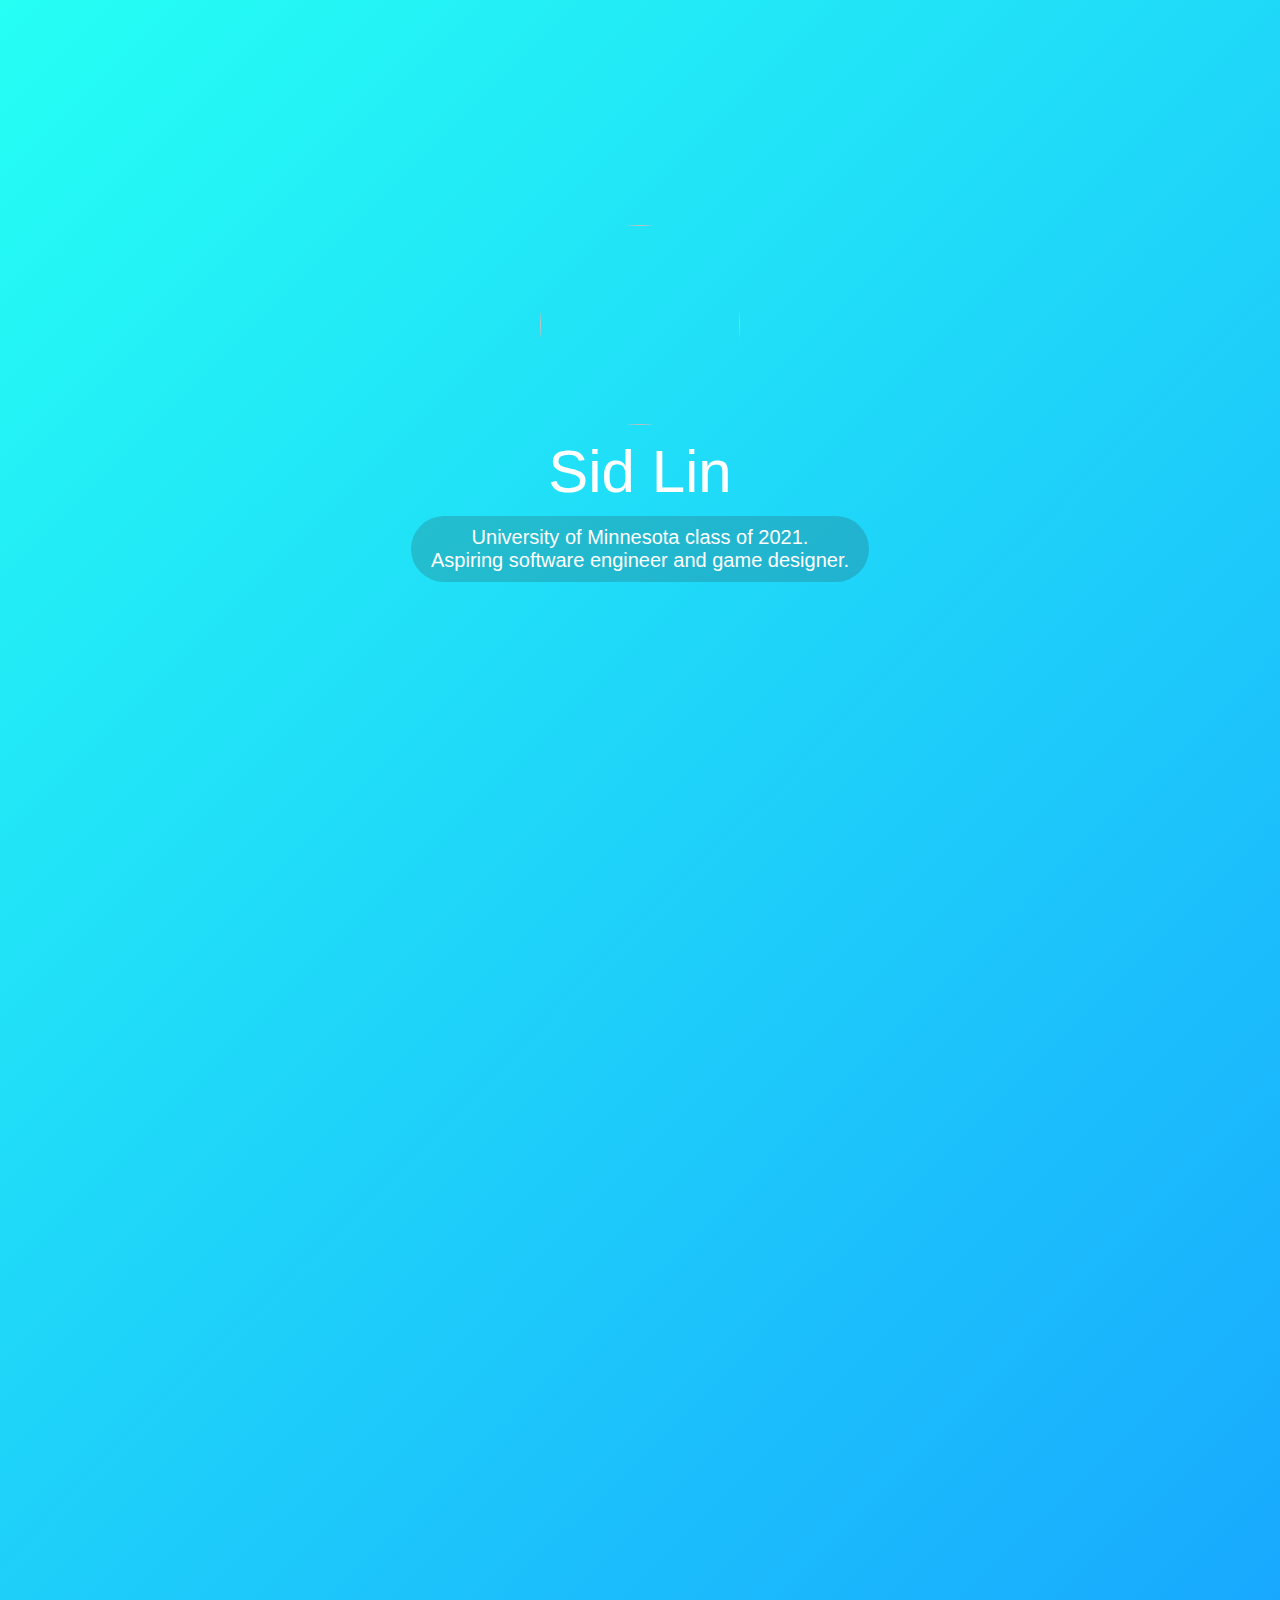
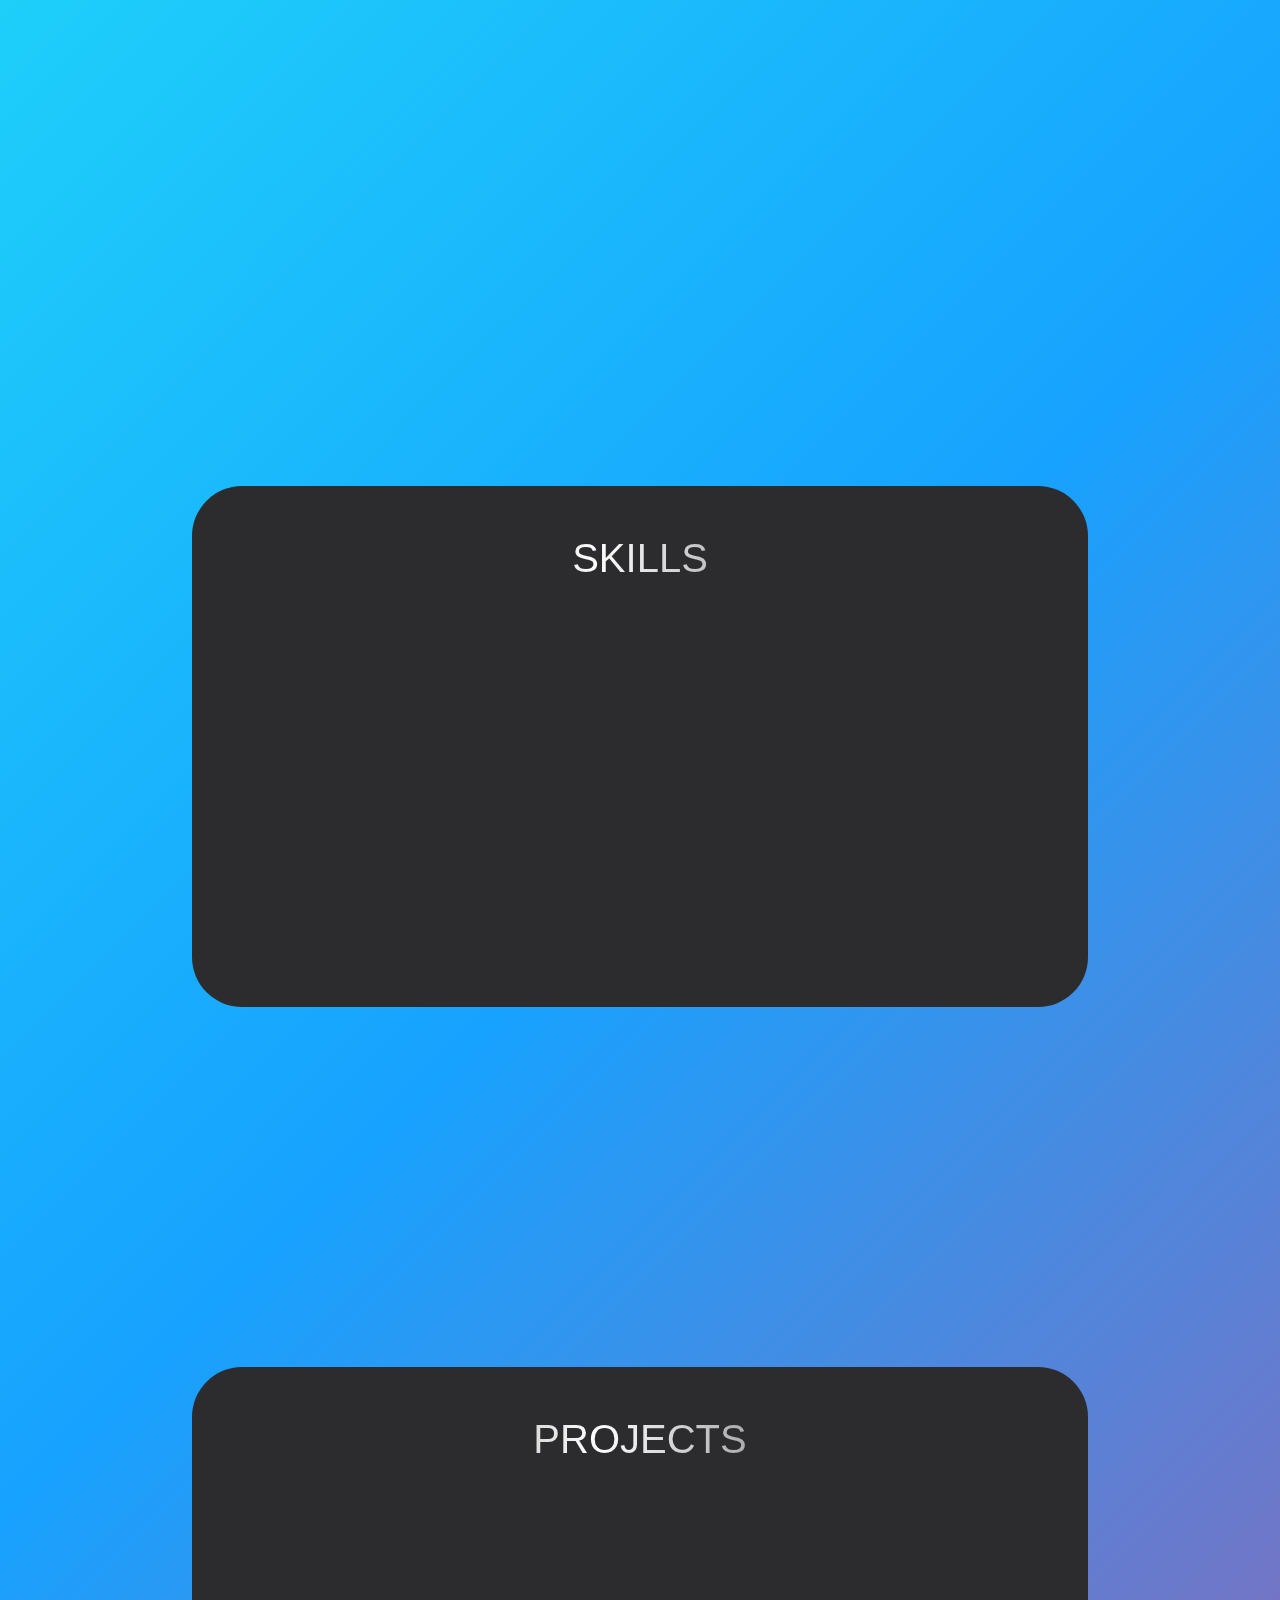
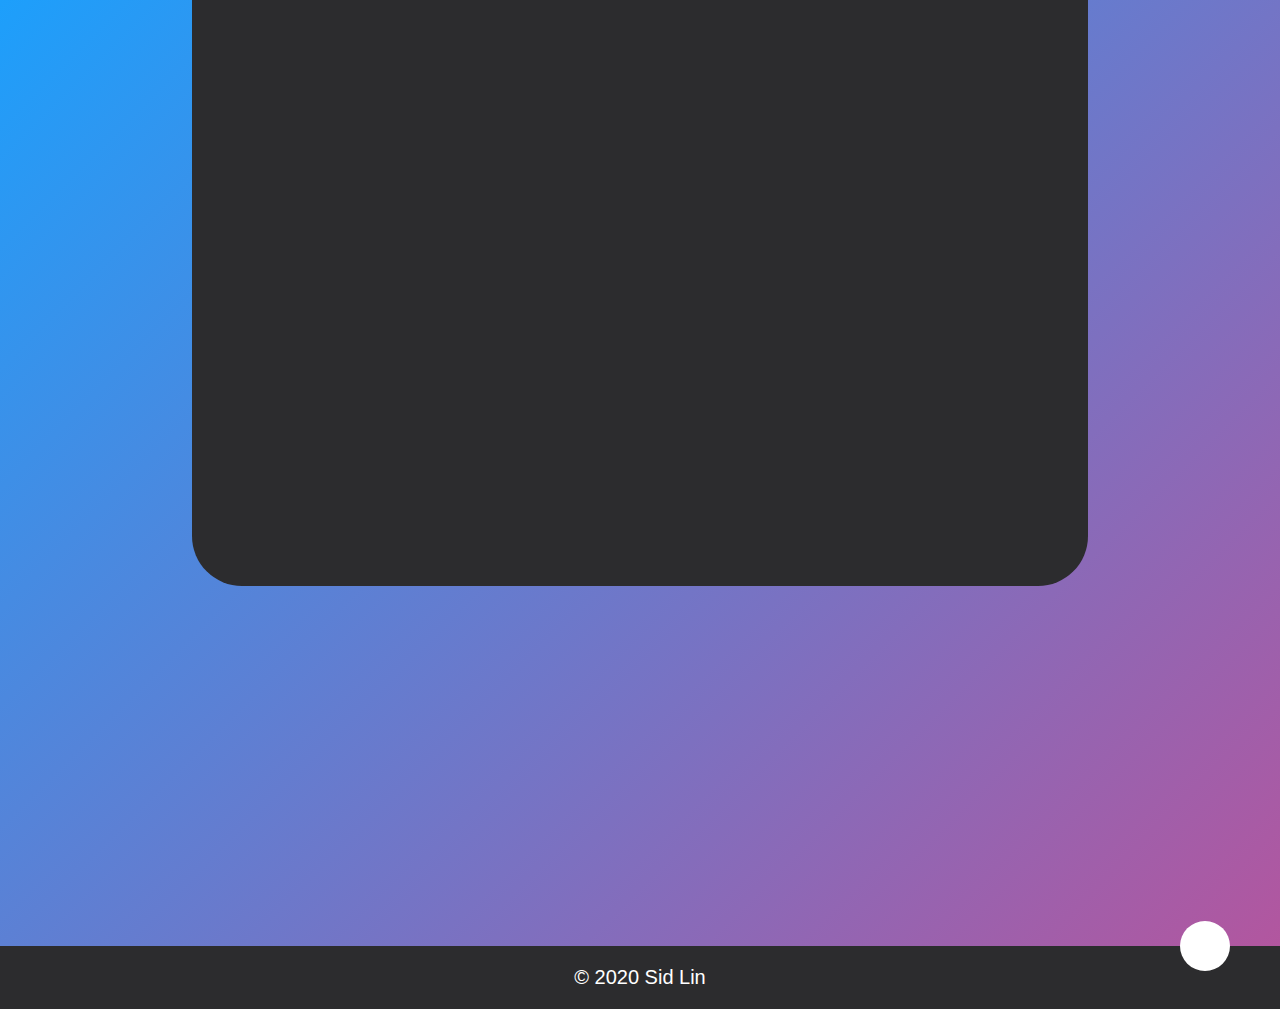
==== index.html @ b539b421 "Small fixes" ====
<!DOCTYPE html>
<html>

  <head>
    <meta charset="UTF-8">
    <!--meta http-equiv="refresh" content="3"-->
    <title>Sid Lin</title>
    <link rel="stylesheet" href="https://cdnjs.cloudflare.com/ajax/libs/font-awesome/4.7.0/css/font-awesome.min.css">
    <link rel="stylesheet" href="https://unpkg.com/aos@next/dist/aos.css">
    <link rel="stylesheet" href="style.css">
    <link rel="shortcut icon" type = "image/x-icon" href="images/sidlinlogo.png">
  </head>

  <body>
    <div class="home" id="home">
      <!-- Used for link purposes only-->
    </div>
    <header>
      <div class="landing-text">
        <img src="images/sid.jpg">
        <h1>Sid Lin</h1>
        <h6>
          University of Minnesota class of 2021. <br>
          Aspiring software engineer and game designer.
        </h6>
      </div>
    </header>

    <section class="about" id="about" data-aos="fade-up">
      <div class="container">
        <div class="about-details">
          <div class="section-heading">
            <h1>About Me</h1>
          </div>
          <p>
            Hi, I'm Sydney Lin, but you can call me Sid! I'm a junior at the University of Minnesota studying Computer Science. I have a a unique set of interests: app development, game development, fitness, cooking, and playing music.
            I'm a certified personal trainer by the ISSA, and also a competitive powerlifter. Some of the stuff on this site is related to fitness, and I've tried my best to combine all these hobbies.
            You can only learn so much in school, so I took upon myself to teach myself some neat things in my free time. Please, have a look at what I spend my time and effort on below!
          </p>
          <ul class="icon-list">
            <li>
              <a href="#" class="icon-link">
                <i class="fab fa-facebook-square"></i>
              </a>
            </li>
            <li>
              <a href="#" class="icon-link">
                <i class="fab fa-linkedin"></i>
              </a>
            </li>
            <li>
              <a href="#" class="icon-link">
                <i class="fab fa-github-square"></i>
              </a>
            </li>
          </ul> 
        </div> 
      </div>
    </section>

    <section class="skills" id="skills">
      <div class="container">
        <div class="section-heading">
          <h1>Skills</h1>
        </div>
        <div class="my-skills">
          <div class="skill" data-aos="fade-up" data-aos-delay="0">
            <div class="icon-container">
              <i class="fab fa-java"></i>
            </div>
            <h1>Java</h1>
          </div>
          <div class="skill" data-aos="fade-up" data-aos-delay="200">
            <div class="icon-container">
              <i class="fab fa-js-square"></i>
            </div>
            <h1>JavaScript</h1>
          </div>
          <div class="skill" data-aos="fade-up" data-aos-delay="400">
            <div class="icon-container">
              <i class="fab fa-unity"></i>
            </div>
            <h1>Unity</h1>
          </div>
          <div class="skill" data-aos="fade-up" data-aos-delay="600">
            <div class="icon-container">
              <i class="fab fa-swift"></i>
            </div>
            <h1>Swift</h1>
          </div>
          <div class="skill" data-aos="fade-up" data-aos-delay="800">
            <div class="icon-container">
              <i class="fab fa-python"></i>
            </div>
            <h1>Python</h1>
          </div>
          <div class="skill" data-aos="fade-up" data-aos-delay="1000">
            <div class="icon-container">
              <i class="fab fa-html5"></i>
            </div>
            <h1>HTML/CSS</h1>
          </div>
          <div class="skill" data-aos="fade-up" data-aos-delay="1200">
            <div class="icon-container">
              <i class="fab fa-github"></i>
            </div>
            <h1>Github</h1>
          </div>
          <div class="skill" data-aos="fade-up" data-aos-delay="1400">
            <div class="icon-container">
              <i class="fab fa-windows"></i>
            </div>
            <h1>Office</h1>
          </div>
        </div>
      </div>
    </section>

    <section class="projects" id="projects">
      <div class="container">
        <div class="section-heading">
          <h1>Projects</h1>
        </div>
        <div class="projects-item" data-aos="fade-right">
          <div class="projects-img has-margin-right">
            <img src="images/PRCamIcon.png" alt="">
          </div>
          <div class="projects-description">
            <h6>Application Development</h6>
            <h1>PR Cam</h1>
            <p>
              Film videos with music in the background. 
              More features include trimming videos, toggle flash, swap camera, and a full settings page.
              Some features included in "PR Cam Pro." Made with Swift.
            </p>
            <a href="https://apps.apple.com/us/app/pr-cam/id1493299604?ls=1" class="cta">View Details ></a>
          </div>
        </div>
        <div class="projects-item" data-aos="fade-left">
          <div class="projects-description has-margin-right">
            <h6>Application Development</h6>
            <h1>KiloCalc</h1>
            <p>
              A calculator that calculates the total weight of calibrated kilogram plates, in pounds. 
              Now complete with a plate visualizer.
              Made with Swift.
            </p>
            <a href="https://apps.apple.com/us/app/kilocalc/id1485134775" class="cta">View Details ></a>
          </div>
          <div class="projects-img">
            <img src="images/KiloCalcIcon.png" alt="">
          </div>
        </div>
        <div class="projects-item" data-aos="fade-right">
          <div class="projects-img has-margin-right">
            <img src="images/stickingpoint.png" alt="">
          </div>
          <div class="projects-description">
            <h6>Game Development</h6>
            <h1>Sticking Point</h1>
            <p>
              A powerlifting game made in Unity 2D. Heavy use of OOP and Unity touch controls and animation.
              Not published. Artwork sourced from Fiverr.
            </p>
            <a href="https://github.com/sydneylin12/StickingPoint" class="cta">View Details ></a>
          </div>
        </div>
      </div>
    </section>

    <footer class="copyright">
      <a href="#home">
        <div class="up" id="up">
          <i class="fas fa-chevron-up">
          </i>
        </div>
      </a>
      <p>&copy; 2020 Sid Lin</p>
    </footer>

    <!--SCRIPTS GO HERE-->
    <script type="text/javascript" src="http://livejs.com/live.js"></script>
    <script src="https://ajax.googleapis.com/ajax/libs/jquery/3.3.1/jquery.min.js"></script>
    <script src="https://unpkg.com/aos@next/dist/aos.js"></script>
    <script src="https://kit.fontawesome.com/94d3ae4546.js" crossorigin="anonymous"></script>
    <script src="main.js"></script>
  </body>

</html>
---- style.css ----
/* Begin global/general CSS */
*{
  margin: 0;
  padding: 0;
  box-sizing: border-box;
}

html{
  font-size: 10px;
  font-family: Helvetica, sans-serif;
  color: #FFFFFF;
  scroll-behavior: smooth;
}

body{
  width: 100%;
  height: 100%;
  background-color: rgb(28, 28, 30);
  background: linear-gradient(-45deg, #ee7752, #e73c7e, #17a2ff, #25fff4);
  background-size: 400%;
  animation: gradient 15s ease infinite;
}

section{ 
  width: 70%;
  height: 50%;
  margin: 40vh auto; /* Center the element, first number is margin up/down*/
  background-color: rgba(44, 44, 46, 1);
  /* border: solid; */
  border-width: 0.5rem;
  border-radius: 5rem;
  border-color: rgb(102, 102, 107);
}

a{ /* a = a link */
  text-decoration: none; /* no underline */
}

p{
  font-size: 2rem;
  font-weight: 100;
}

img{
  width: 100%;
}

header{
  width: 100%;
  /* 100% of viewport height*/
  height: 100vh;
}
/* End global/general CSS */

/* Start reusabele classes */
.container{
  width: 100%;
  height: 100%;
  position: relative;
  padding: 3rem;
}

.section-heading{
  text-align: center;
}

/* Largest heading */
.section-heading h1{
  position: relative;
  font-size: 4rem;
  color: rgb(255, 69, 58);
  text-transform: uppercase;
  font-weight: 200;
  /* Inner space of the title*/
  padding: 2rem;

  background: linear-gradient(90deg, #2c2c2e, #fff, #2c2c2e);
  background-repeat: no-repeat;
  background-size: 90%;
  color: transparent;
  -webkit-background-clip: text;
  background-clip: text;
  animation: shine 4s linear infinite;
}

.has-margin-right{
  margin-right: 5rem;
}

.hidden{
  visibility: hidden;
}
/* End Reusable */

/* Begin header page */
.landing-text{
  position: absolute;
  top: 25%; /* "center" it on the page at the start*/
  width: 100%;
  margin: auto;
  text-align: center;
}

.landing-text h1{
  font-size: 6rem;
  font-family: Helvetica, sans-serif;
  color: #FFFFFF;
  margin: 1rem auto;
  font-weight: 200;
  animation: reveal 3000ms ease-in-out forwards 200ms, 
  glow 2500ms linear infinite 2000ms;
}

.landing-text h6{
  color: #FFFFFF;
  font-size: 2rem;
  font-weight: 100;
  background-color: rgba(44, 44, 46, 0.2);
  border-radius: 5rem;
  width: fit-content;
  padding: 1rem 2rem;
  margin: auto;
}

/* circle image at top of page*/
.landing-text img{
  width: 20rem;
  height: 20rem;
  border-radius: 100%;
}
/* End header page */

/* Begin about*/
.about p{
  text-align: center;
  padding: 2rem;
}

.about-details{
  flex: 1;
}

.icon-list{
  display: flex;
  list-style: none;
  justify-content: center;
  padding: 2rem;
}

.icon-list i{
  color: #FFFFFF;
  font-size: 7rem;
  transition: color 650ms;
  padding: 0 2rem;
}

.fa-facebook-square:hover{
  color: #4267b2;
}

.fa-linkedin:hover{
  color: #0077b5;
}

.fa-github-square:hover{
  color: #9114c2;
}
/* End about*/

/* Begin my skills section */
.my-skills{
  display: grid;
  grid-template-columns: repeat(auto-fit, minmax(10rem, 1fr));
  grid-gap: 1rem;
  text-align: center;
  padding: 2rem;
}

.skill{
  justify-content: center;
  align-items: center;
  margin: 2rem auto;
}

.skill h1{ /* text under the icon squares */
  text-transform: uppercase;
  margin: 1rem auto;
  font-weight: 100;
  color: #FFFFFF;
}

.icon-container{
  width: 8rem;
  height: 8rem;
  background-color: #FFFFFF;
  border-radius: 25%;
  display: flex;
}

.icon-container i{
  color: rgb(255, 69, 58);
  font-size: 5rem;
  margin: auto;
}

/* Begin projects section */
.projects-item{
  display: flex;
  align-items: center;
  justify-content: space-between;
  margin: auto;
  padding: 2rem 3rem;
}

.projects img{
  width: 17rem;
  height: 17rem;
  border-radius: 25%;
  background-color: #FFFFFF;
}

.projects-description{
  /* This keeps it centered */
  max-width: 70%;
  flex: 1;
}

.projects-description h1{
  font-size: 3rem;
  font-weight: 200;
  padding: 1rem 0;
  color: #FFFFFF;
}

.projects-description h6{
  font-size: 1.5rem;
  text-transform: uppercase;
  font-weight: 100;
  color: rgb(102, 102, 107);
}

.projects-description p{
  padding: 0;
}

.projects-description .cta{
  display: inline-block;
  margin-top: 2rem;
  font-size: 1.5rem;
  text-transform: uppercase;
  color: #5a9cde;
  transition: color 650ms;
}

.projects-description .cta:hover{
  color: #3d6996
}

/* Begin footer*/
.copyright{
  width: 100%;
  text-align: center;
  background-color: rgb(44, 44, 46);
  padding: 2rem 0;
  position: relative;
}

.copyright p{
  font-size: 2rem;
}

.up{
  position: absolute;
  width: 5rem;
  height: 5rem;
  background-color: #FFFFFF;
  top: -2.5rem;
  right: 5rem;
  border-radius: 100%;
  display: flex;
  animation: pulse 2s infinite;
  cursor: pointer;
}

.up a{
  margin: auto;
}

.up i{
  color: rgb(255, 69, 58);
  font-size: 2rem;
  margin: auto;
}

/* For the up icon animation */
@keyframes pulse{
  0%{
    box-shadow: 0 0 0 0 rgba(255, 69, 58, 0.99);
  }
  70%{
    box-shadow: 0 0 0 2rem rgba(255, 69, 58, 0);
  }
  100%{
    box-shadow: 0 0 0 0 rgba(255, 69, 58, 0);
  }
}

@keyframes reveal{
  80%{
    letter-spacing: 8px;
  }
  100%{
    background-size: 300% 300%;
  }
}

@keyframes glow{
  40%{
    text-shadow: 0 0 10px #FFFFFF;
  }
}

@keyframes redGlow{
  40%{
    text-shadow: 0 0 10px rgb(255, 69, 58);
  }
}

@keyframes shine{
  0%{
    background-position: -500%;
  }
  100%{
    background-position: 500%;
  }
}

@keyframes gradient{
  0%{
    background-position: 0 50%;
  }
  50%{
    background-position: 100% 50%;
  }
  100%{
    background-position: 0% 50%;
  }
}
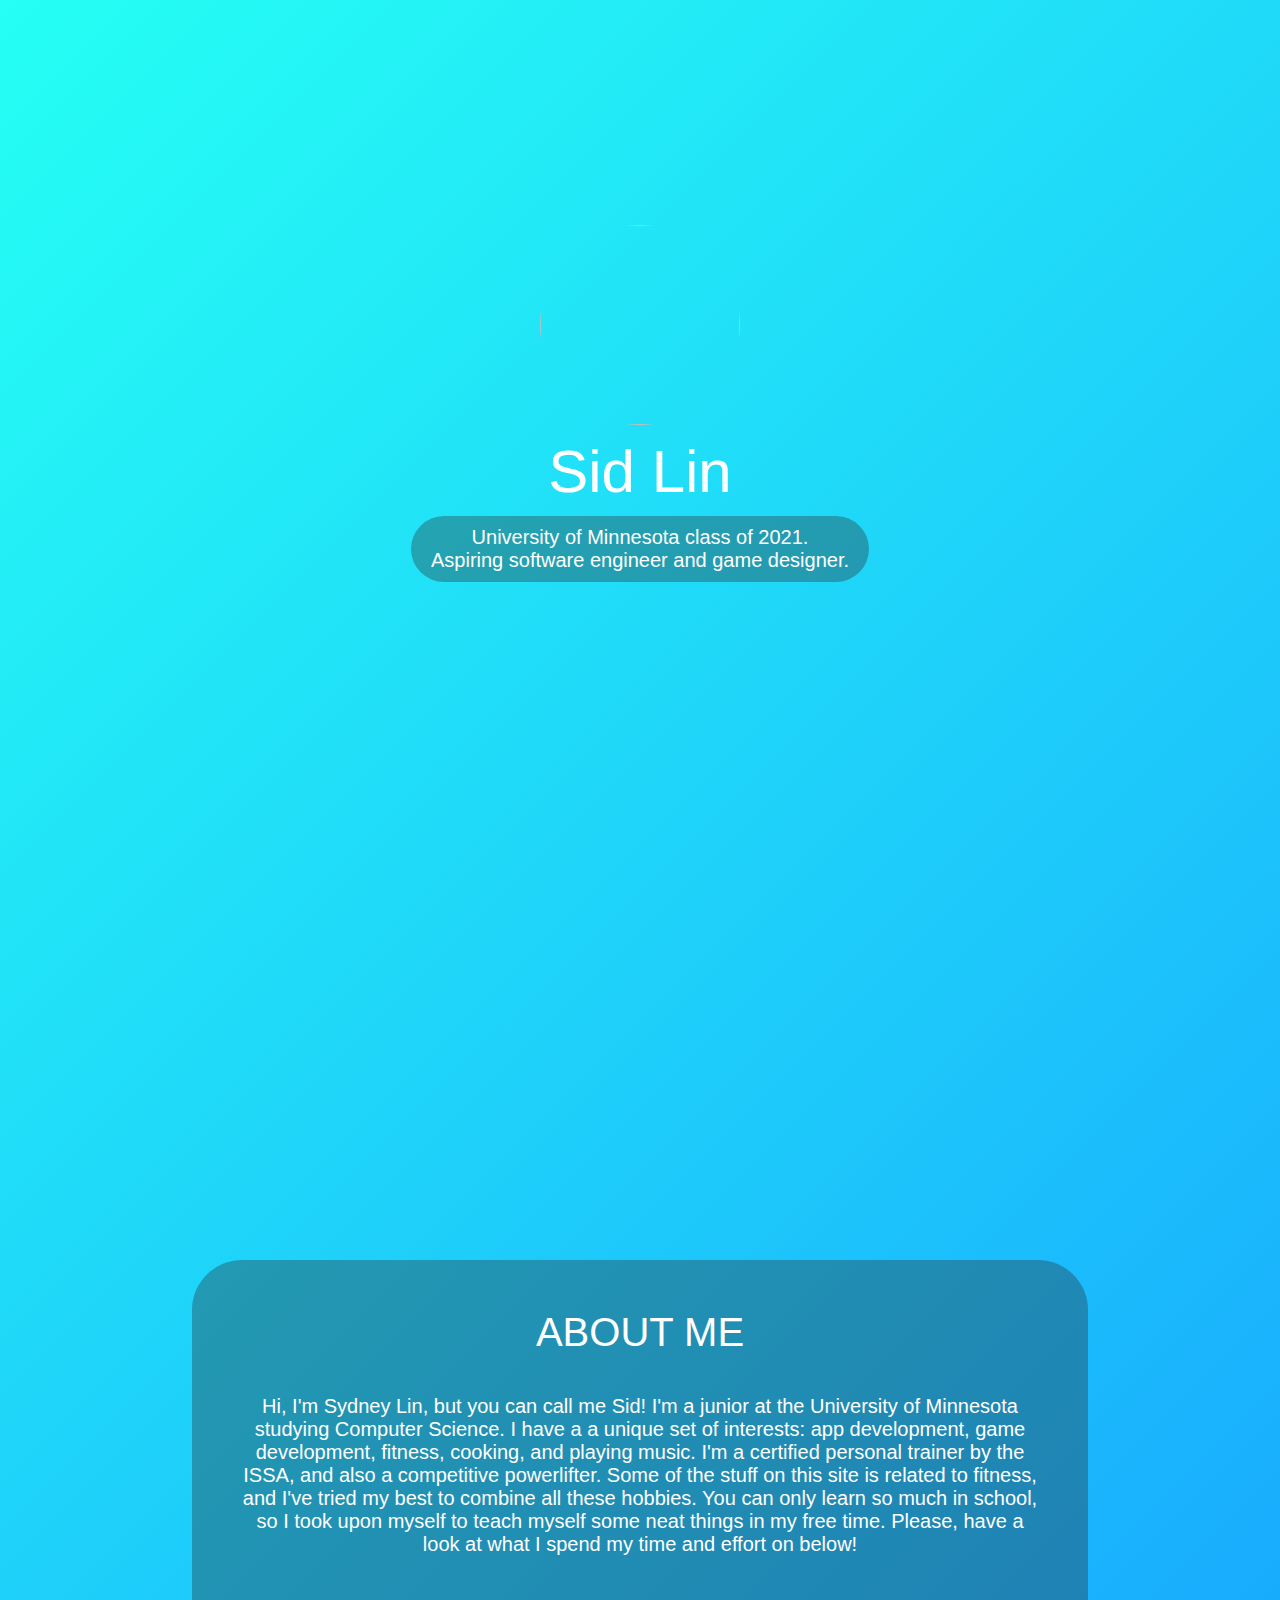
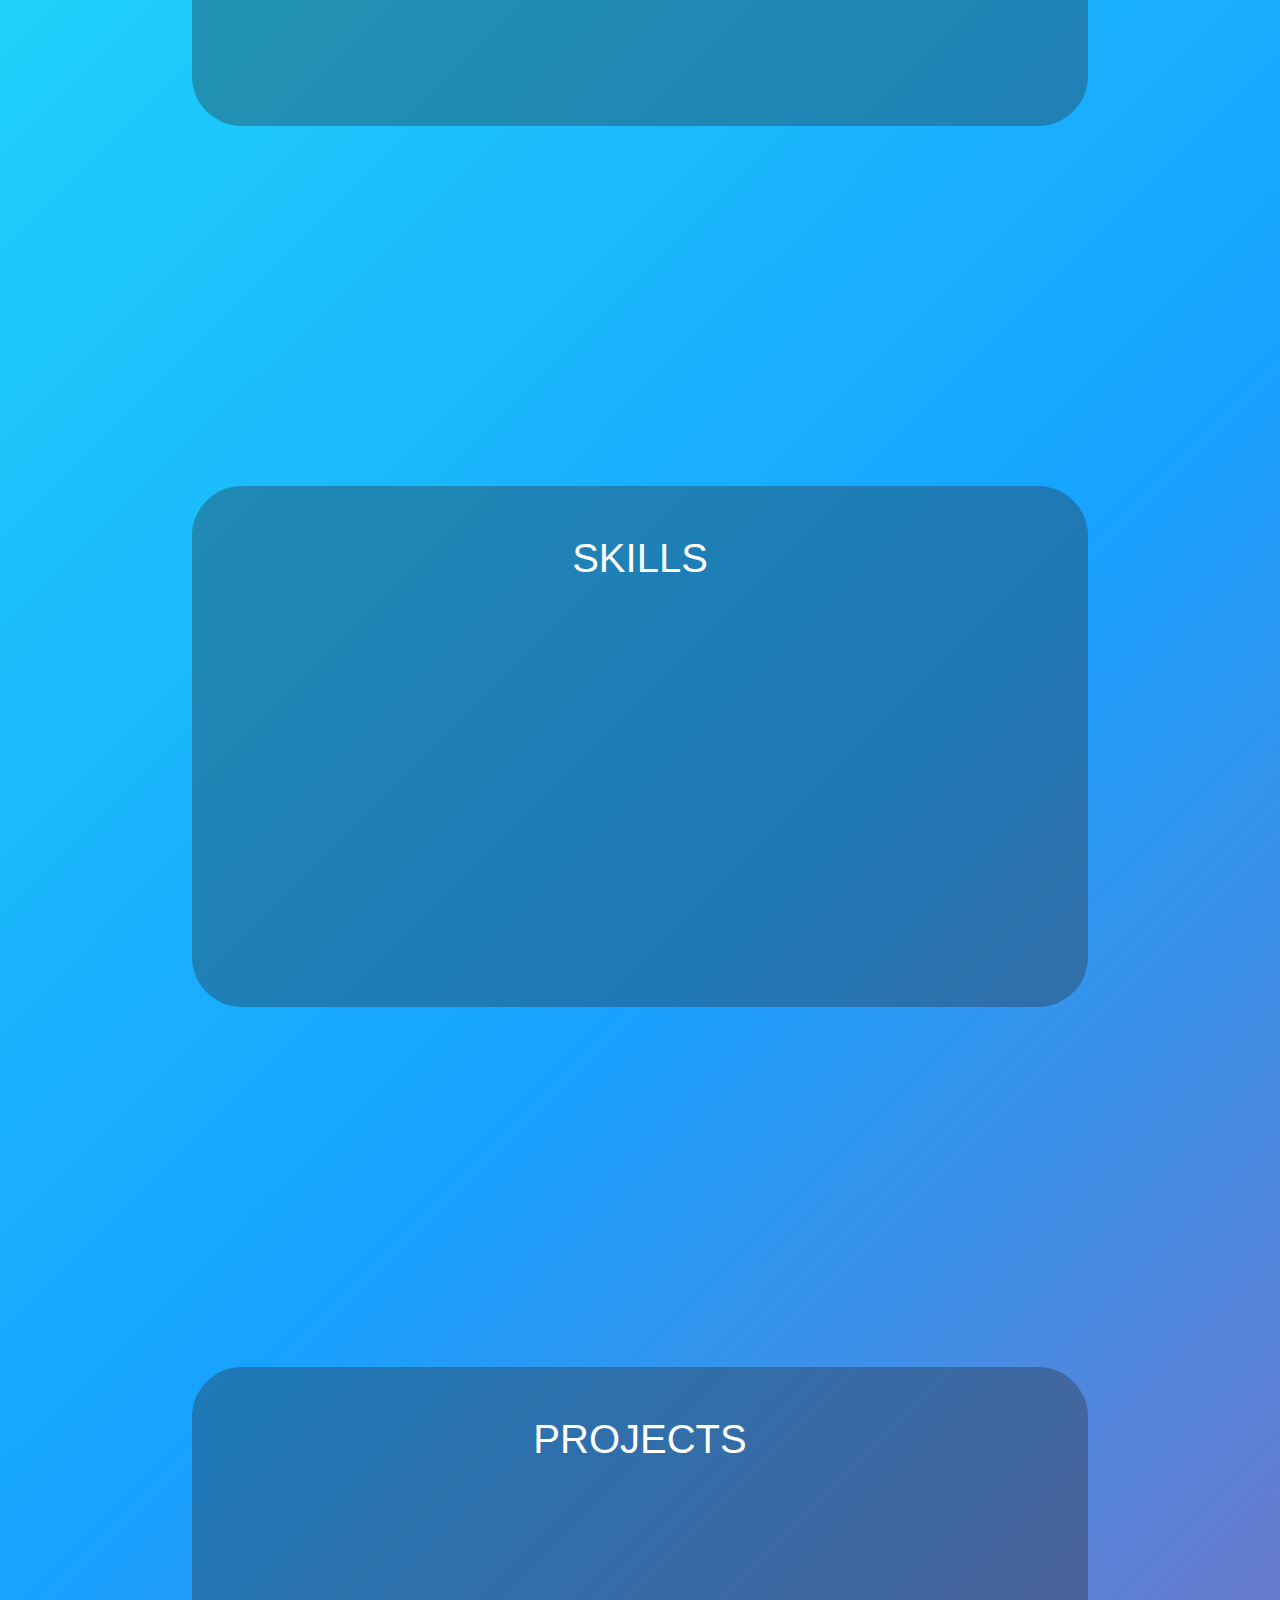
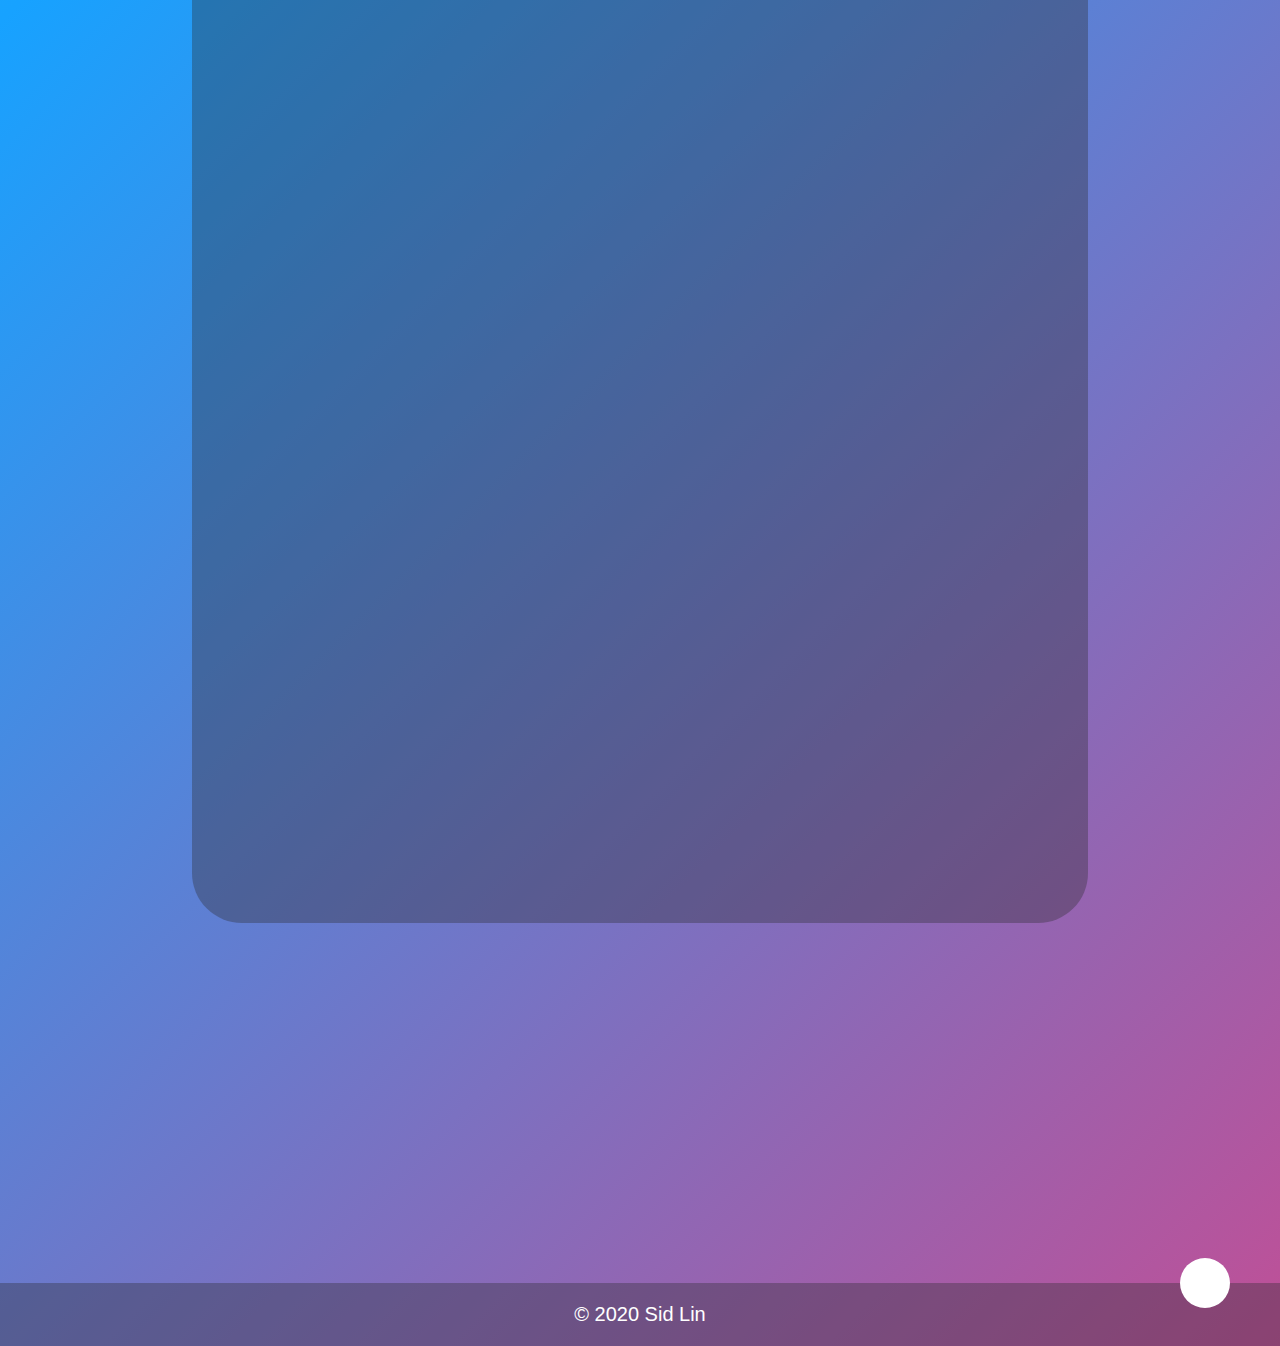
==== commit 375ebfb1: "Updates" ====
--- a/index.html
+++ b/index.html
@@ -26,7 +26,7 @@
       </div>
     </header>
 
-    <section class="about" id="about" data-aos="fade-up">
+    <section class="about" id="about">
       <div class="container">
         <div class="about-details">
           <div class="section-heading">
@@ -39,17 +39,17 @@
           </p>
           <ul class="icon-list">
             <li>
-              <a href="#" class="icon-link">
+              <a href="https://www.facebook.com/sydneyrlin" class="icon-link">
                 <i class="fab fa-facebook-square"></i>
               </a>
             </li>
             <li>
-              <a href="#" class="icon-link">
+              <a href="https://www.linkedin.com/in/sydneylin12/" class="icon-link">
                 <i class="fab fa-linkedin"></i>
               </a>
             </li>
             <li>
-              <a href="#" class="icon-link">
+              <a href="https://github.com/sydneylin12" class="icon-link">
                 <i class="fab fa-github-square"></i>
               </a>
             </li>
@@ -123,19 +123,21 @@
         </div>
         <div class="projects-item" data-aos="fade-right">
           <div class="projects-img has-margin-right">
-            <img src="images/PRCamIcon.png" alt="">
+            <img src="images/prcam.png" alt="">
           </div>
           <div class="projects-description">
             <h6>Application Development</h6>
             <h1>PR Cam</h1>
             <p>
               Film videos with music in the background. 
-              More features include trimming videos, toggle flash, swap camera, and a full settings page.
-              Some features included in "PR Cam Pro." Made with Swift.
+              New features include trimming videos, toggle flash, swap camera, and a settings page.
+              Some features included in "PR Cam Pro."
+              Over 1500 downloads!
             </p>
             <a href="https://apps.apple.com/us/app/pr-cam/id1493299604?ls=1" class="cta">View Details ></a>
           </div>
         </div>
+
         <div class="projects-item" data-aos="fade-left">
           <div class="projects-description has-margin-right">
             <h6>Application Development</h6>
@@ -148,9 +150,10 @@
             <a href="https://apps.apple.com/us/app/kilocalc/id1485134775" class="cta">View Details ></a>
           </div>
           <div class="projects-img">
-            <img src="images/KiloCalcIcon.png" alt="">
-          </div>
-        </div>
+            <img src="images/kilocalc.png" alt="">
+          </div>
+        </div>
+
         <div class="projects-item" data-aos="fade-right">
           <div class="projects-img has-margin-right">
             <img src="images/stickingpoint.png" alt="">
@@ -160,12 +163,26 @@
             <h1>Sticking Point</h1>
             <p>
               A powerlifting game made in Unity 2D. Heavy use of OOP and Unity touch controls and animation.
-              Not published. Artwork sourced from Fiverr.
+              Not published (yet). Artwork sourced from Fiverr.
             </p>
             <a href="https://github.com/sydneylin12/StickingPoint" class="cta">View Details ></a>
           </div>
         </div>
       </div>
+
+      <div class="projects-item last" data-aos="fade-left">
+        <div class="projects-description has-margin-right">
+          <h6>Artifical Intelligence | Game Development</h6>
+          <h1>AI Slider</h1>
+          <p>
+            The classic slide puzzle game, with an algorithm that solves the puzzle in the optimal amount of steps. 
+            Implementation consists of an A* algorithm with a Manhattan distance heuristic. Published.
+          </p>
+          <a href="https://apps.apple.com/us/app/ai-slider/id1504773369" class="cta">View Details ></a>
+        </div>
+        <div class="projects-img">
+          <img src="images/aislider.png" alt="">
+        </div>
     </section>
 
     <footer class="copyright">
--- a/style.css
+++ b/style.css
@@ -25,7 +25,7 @@
   width: 70%;
   height: 50%;
   margin: 40vh auto; /* Center the element, first number is margin up/down*/
-  background-color: rgba(44, 44, 46, 1);
+  background-color: rgba(44, 44, 46, 0.35);
   /* border: solid; */
   border-width: 0.5rem;
   border-radius: 5rem;
@@ -68,19 +68,12 @@
 .section-heading h1{
   position: relative;
   font-size: 4rem;
-  color: rgb(255, 69, 58);
+  color: #FFFFFF;
   text-transform: uppercase;
   font-weight: 200;
   /* Inner space of the title*/
   padding: 2rem;
-
-  background: linear-gradient(90deg, #2c2c2e, #fff, #2c2c2e);
-  background-repeat: no-repeat;
-  background-size: 90%;
-  color: transparent;
-  -webkit-background-clip: text;
-  background-clip: text;
-  animation: shine 4s linear infinite;
+  animation: glow 2500ms linear infinite 2000ms;
 }
 
 .has-margin-right{
@@ -115,7 +108,7 @@
   color: #FFFFFF;
   font-size: 2rem;
   font-weight: 100;
-  background-color: rgba(44, 44, 46, 0.2);
+  background-color: rgba(44, 44, 46, 0.35);
   border-radius: 5rem;
   width: fit-content;
   padding: 1rem 2rem;
@@ -198,7 +191,7 @@
 }
 
 .icon-container i{
-  color: rgb(255, 69, 58);
+  color: rgb(100, 100, 100);
   font-size: 5rem;
   margin: auto;
 }
@@ -209,7 +202,12 @@
   align-items: center;
   justify-content: space-between;
   margin: auto;
-  padding: 2rem 3rem;
+  padding: 3rem 3rem;
+}
+
+/* Last child extra padding */
+.projects-item.last{
+  padding-bottom: 7rem;
 }
 
 .projects img{
@@ -236,7 +234,7 @@
   font-size: 1.5rem;
   text-transform: uppercase;
   font-weight: 100;
-  color: rgb(102, 102, 107);
+  color: rgb(200, 200, 200);
 }
 
 .projects-description p{
@@ -260,7 +258,7 @@
 .copyright{
   width: 100%;
   text-align: center;
-  background-color: rgb(44, 44, 46);
+  background-color: rgba(44, 44, 46, 0.35);
   padding: 2rem 0;
   position: relative;
 }
@@ -287,7 +285,7 @@
 }
 
 .up i{
-  color: rgb(255, 69, 58);
+  color: rgb(102, 102, 107);
   font-size: 2rem;
   margin: auto;
 }
@@ -295,13 +293,13 @@
 /* For the up icon animation */
 @keyframes pulse{
   0%{
-    box-shadow: 0 0 0 0 rgba(255, 69, 58, 0.99);
+    box-shadow: 0 0 0 0 rgba(255, 255, 255, 0.99);
   }
   70%{
-    box-shadow: 0 0 0 2rem rgba(255, 69, 58, 0);
+    box-shadow: 0 0 0 2rem rgba(255, 255, 255, 0);
   }
   100%{
-    box-shadow: 0 0 0 0 rgba(255, 69, 58, 0);
+    box-shadow: 0 0 0 0 rgba(255, 255, 255, 0);
   }
 }
 
@@ -320,12 +318,6 @@
   }
 }
 
-@keyframes redGlow{
-  40%{
-    text-shadow: 0 0 10px rgb(255, 69, 58);
-  }
-}
-
 @keyframes shine{
   0%{
     background-position: -500%;
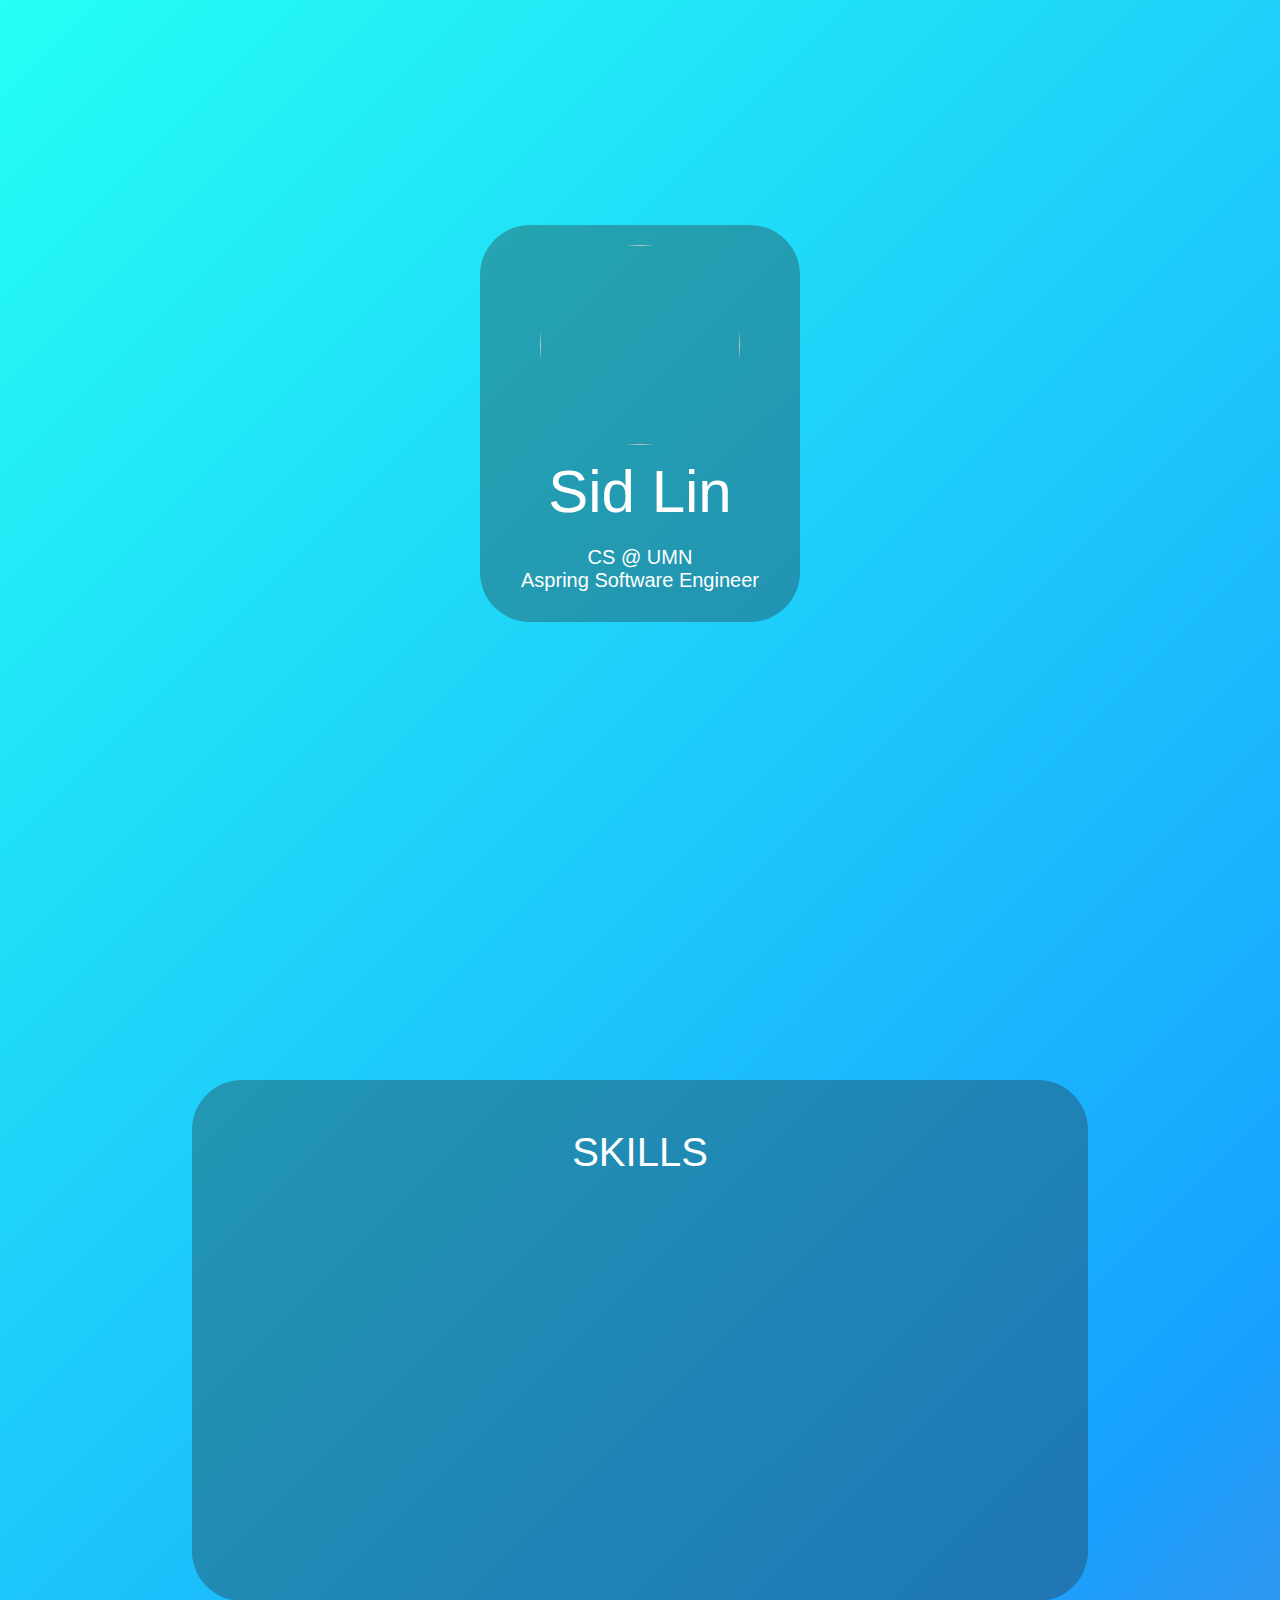
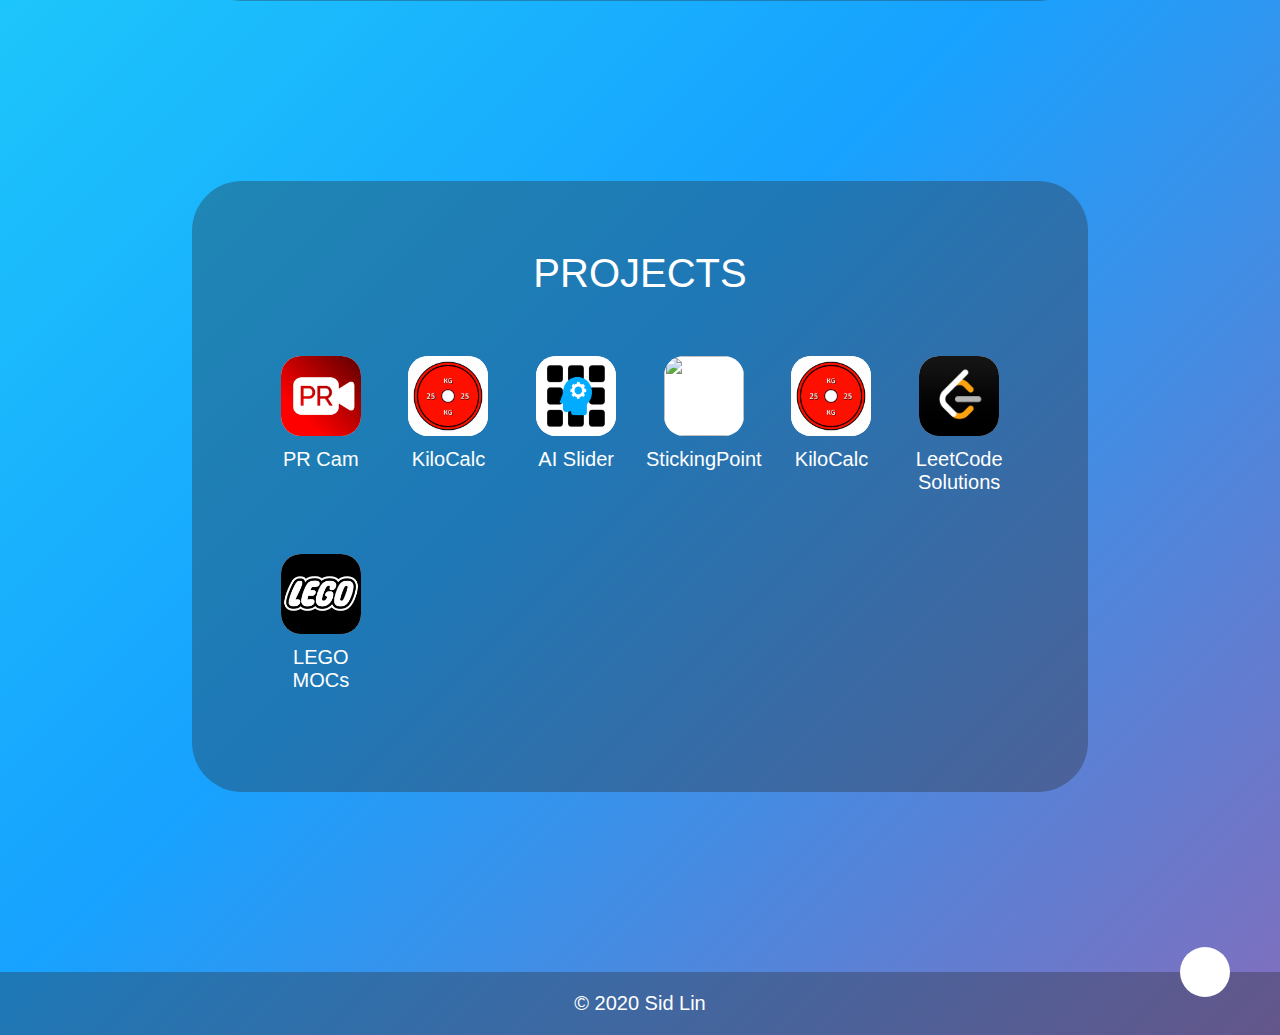
==== commit a751766b: "Minor changes" ====
--- a/index.html
+++ b/index.html
@@ -3,11 +3,12 @@
 
   <head>
     <meta charset="UTF-8">
-    <!--meta http-equiv="refresh" content="3"-->
+    <!--meta http-equiv="refresh" content="3" REFRESH THE PAGE EVERY 3 SECONDS-->
     <title>Sid Lin</title>
     <link rel="stylesheet" href="https://cdnjs.cloudflare.com/ajax/libs/font-awesome/4.7.0/css/font-awesome.min.css">
     <link rel="stylesheet" href="https://unpkg.com/aos@next/dist/aos.css">
     <link rel="stylesheet" href="style.css">
+    <link rel="stylesheet" href="project.css">
     <link rel="shortcut icon" type = "image/x-icon" href="images/sidlinlogo.png">
   </head>
 
@@ -20,12 +21,13 @@
         <img src="images/sid.jpg">
         <h1>Sid Lin</h1>
         <h6>
-          University of Minnesota class of 2021. <br>
-          Aspiring software engineer and game designer.
+          CS @ UMN <br>
+          Aspring Software Engineer
         </h6>
       </div>
     </header>
-
+    
+    <!--
     <section class="about" id="about">
       <div class="container">
         <div class="about-details">
@@ -57,6 +59,7 @@
         </div> 
       </div>
     </section>
+    -->
 
     <section class="skills" id="skills">
       <div class="container">
@@ -104,7 +107,7 @@
             <div class="icon-container">
               <i class="fab fa-github"></i>
             </div>
-            <h1>Github</h1>
+            <h1>Git</h1>
           </div>
           <div class="skill" data-aos="fade-up" data-aos-delay="1400">
             <div class="icon-container">
@@ -116,6 +119,45 @@
       </div>
     </section>
 
+    <section class="project-group" id="project-group">
+      <div class="container">
+        <div class="section-heading">
+          <h1>Projects</h1>
+        </div>
+        <div class ="my-project">
+          <div class="project">
+            <img src="images/prcam.png">
+            <h1>PR Cam</h1>
+          </div>
+          <div class="project">
+            <img src="images/kilocalc.png">
+            <h1>KiloCalc</h1>
+          </div>
+          <div class="project">
+            <img src="images/aislider.png">
+            <h1>AI Slider</h1>
+          </div>
+          <div class="project">
+            <img src="images/stickingpoint.png">
+            <h1>StickingPoint</h1>
+          </div>
+          <div class="project">
+            <img src="images/kilocalc.png">
+            <h1>KiloCalc</h1>
+          </div>
+          <div class="project">
+            <img src="images/leet.jpg">
+            <h1>LeetCode Solutions</h1>
+          </div>
+          <div class="project">
+            <img src="images/lego.png">
+            <h1>LEGO MOCs</h1>
+          </div>
+        </div>
+      </div>
+    </section>
+
+    <!--
     <section class="projects" id="projects">
       <div class="container">
         <div class="section-heading">
@@ -184,6 +226,7 @@
           <img src="images/aislider.png" alt="">
         </div>
     </section>
+    -->
 
     <footer class="copyright">
       <a href="#home">
--- a/style.css
+++ b/style.css
@@ -24,7 +24,7 @@
 section{ 
   width: 70%;
   height: 50%;
-  margin: 40vh auto; /* Center the element, first number is margin up/down*/
+  margin: 20vh auto; /* Center the element, first number is margin up/down*/
   background-color: rgba(44, 44, 46, 0.35);
   /* border: solid; */
   border-width: 0.5rem;
@@ -36,12 +36,12 @@
   text-decoration: none; /* no underline */
 }
 
-p{
+p{ /* paragraph */
   font-size: 2rem;
   font-weight: 100;
 }
 
-img{
+img{ /* image */
   width: 100%;
 }
 
@@ -87,14 +87,18 @@
 
 /* Begin header page */
 .landing-text{
-  position: absolute;
-  top: 25%; /* "center" it on the page at the start*/
-  width: 100%;
-  margin: auto;
-  text-align: center;
-}
-
-.landing-text h1{
+  position: relative;
+  top: 25%; /* "center" it on the page horizontally at the start*/
+  width: 25%;
+  margin: auto;
+  padding: 2rem;
+  text-align: center;
+  background-color: rgba(44, 44, 46, 0.35);
+  border-radius: 5rem;
+}
+
+/* big name heading */
+.landing-text h1{ 
   font-size: 6rem;
   font-family: Helvetica, sans-serif;
   color: #FFFFFF;
@@ -108,8 +112,6 @@
   color: #FFFFFF;
   font-size: 2rem;
   font-weight: 100;
-  background-color: rgba(44, 44, 46, 0.35);
-  border-radius: 5rem;
   width: fit-content;
   padding: 1rem 2rem;
   margin: auto;
@@ -252,7 +254,7 @@
 
 .projects-description .cta:hover{
   color: #3d6996
-}
+} 
 
 /* Begin footer*/
 .copyright{
--- a/project.css
+++ b/project.css
@@ -0,0 +1,35 @@
+.project-group{
+    display: grid;
+    grid-template-columns: repeat(auto-fit, minmax(10rem, 1fr));
+    grid-gap: 1rem;
+    text-align: center;
+    padding: 2rem;
+}
+
+.my-project{
+    display: grid;
+    grid-template-columns: repeat(auto-fit, minmax(10rem, 1fr));
+    grid-gap: 1rem;
+    text-align: center;
+    padding: 2rem;
+}
+
+.project{
+    justify-content: center;
+    align-items: center;
+    margin: 2rem auto;
+}
+
+.project img{
+    width: 8rem;
+    height: 8rem;
+    border-radius: 25%;
+    background-color: #FFFFFF;
+}
+
+.project h1{ /* text under the icon squares */
+    margin: 1rem auto;
+    font-weight: 100;
+    color: #FFFFFF;
+}
+
